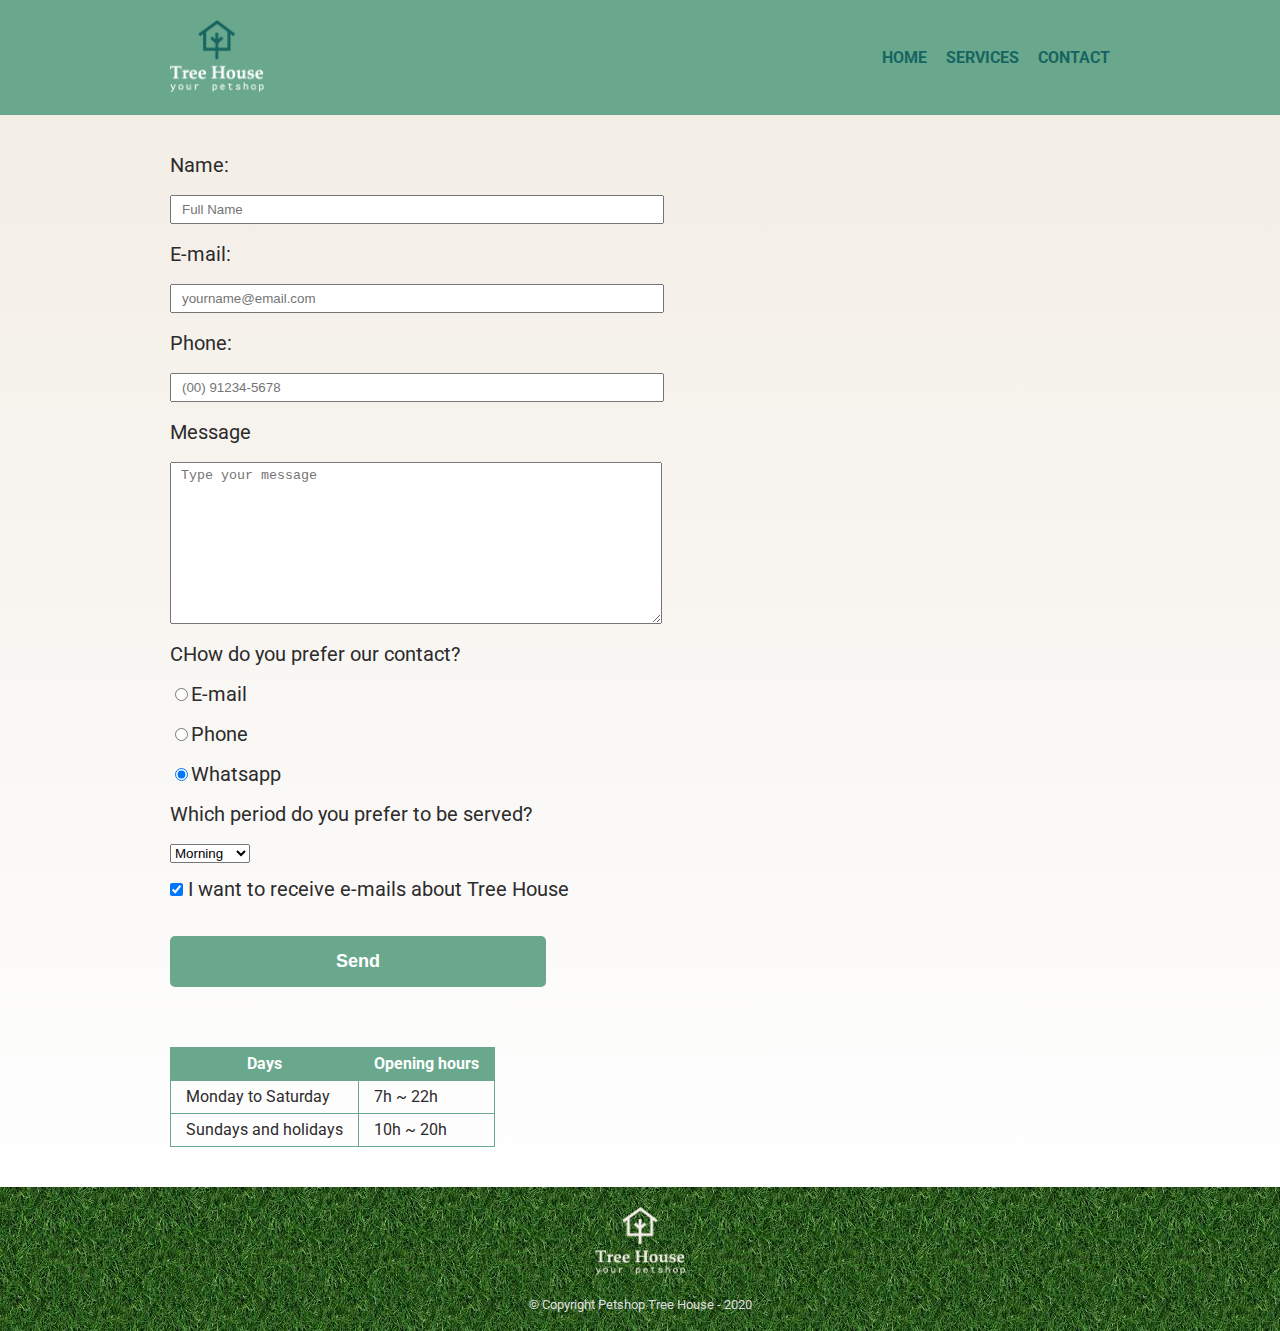
==== contact.html @ 9f29fb55 "first commit" ====
<!DOCTYPE html>
<html lang="pt-br">
    <head>
        <meta charset="UTF-8">
        <meta name="viewport" content="width=device-width">
        <title>Contact | Petshop Tree House</title>

        <link rel="icon" href="img/icon-logo.png" type="image/x-icon">
        <link rel="stylesheet" href="css/reset.css">
        <link rel="stylesheet" href="css/contact.css">

        <!-- Importando Google Fonts -->
        <link href="https://fonts.googleapis.com/css2?family=Roboto:ital,wght@0,400;0,700;1,400;1,700&display=swap" rel="stylesheet">
    </head>

    <body>
        <!-- Menu do Header -->
        <header>
            <div class="menu-home">
                <h1><img src="img/white-logo2.png" id="logo-menu-home" alt="Tree house logo, with a tree house icon outline, the petshop's name and the tagline: Your Petshop."></h1>
                <nav>
                    <ul>
                        <li><a href="index.html">Home</a></li>
                        <li><a href="services.html">Services</a></li>
                        <li><a href="contact.html">Contact</a></li>
                    </ul>
                </nav>
            </div>
        </header>

        <main>
            <!-- Preencher os dados -->
            <fieldset class="container-form">
                <form>
                    <label for="first-name-last-name">Name:</label>
                    <input type="text" id="first-name-last-name" class="input-standart" required placeholder="Full Name">

                    <label for="text-email">E-mail:</label>
                    <input type="email" id="text-email" class="input-standart" required placeholder="yourname@email.com">

                    <label for="text-phone">Phone:</label>
                    <input type="tel" id="text-phone" class="input-standart" required placeholder="(00) 91234-5678">

                    <label for="message">Message</label>
                    <textarea cols="70" rows="10" id="message" class="input-standart" required placeholder="Type your message"></textarea>

                    <!-- Tipo de contato -->
                    <fieldset>
                        <legend>CHow do you prefer our contact?</legend>
                        <label for="radio-email"><input type="radio" name="contact" value="email" id="radio-email">E-mail</label>
                        
                        <label for="radio-phone"><input type="radio" name="contact" value="phone" id="radio-phone">Phone</label>
                        
                        <label for="radio-whatsapp"><input type="radio" name="contact" value="whatsapp" id="radio-whatsapp" checked>Whatsapp</label>
                    </fieldset>

                    <!-- Selecao de horario de atendimento -->
                    <fieldset>
                        <legend>Which period do you prefer to be served?</legend>
                        <select>
                            <option>Morning</option>
                            <option>Afternoon</option>
                            <option>Evening</option>
                        </select>
                    </fieldset>

                    <!-- Notificacoes por e-mail -->
                    <label><input type="checkbox" class="checkbox" checked> I want to receive e-mails about Tree House</label>
                    <input type="submit" value="Send" class="btn-send">
                </form>
            </fieldset>

            <!-- Tabela de horarios -->
            <div class="container-table">
                <table>
                    <thead>
                        <tr>
                            <th>Days</th>
                            <th>Opening hours</th>
                        </tr>
                    </thead>
                    <tbody>
                        <tr>
                            <td>Monday to Saturday</td>
                            <td>7h ~ 22h</td>
                        </tr>
                        <tr>
                            <td>Sundays and holidays</td>
                            <td>10h ~ 20h</td>
                        </tr>
                    </tbody>
                </table>
            </div>
        </main>   

        <!-- Rodapé -->
        <footer>
            <img src="img/white-logo.png" id="logo-footer" alt="Tree house logo, with a tree house icon outline, the petshop's name and the tagline: Your Petshop.">
            <p class="copyright"> &copy; Copyright Petshop Tree House - 2020</p>
        </footer>
    </body>
</html>
---- css/contact.css ----
/* Padrao geral */
body {
    font-family: 'Roboto', sans-serif;
    color: #2d2b2c;
}

/* Cabecalho */

#logo-menu-home {
    width: 10%;
}

header {
    background: #69a88d;
    padding: 20px 0;
}

.menu-home {
    position: relative;
    width: 940px;
    margin: 0 auto;
}

nav {
    position: absolute;
    top: 40%;
    right: 0px;
}

nav li {
    display: inline;
    margin: 0 0 0 15px;
}

nav a {
    text-transform: uppercase;
    color: #176560;
    font-weight: bold;
    font-size: 16px;
    text-decoration: none;
}

nav a:hover {
    color: #e5bdb5;
    font-weight: normal;
}

/* Principal */

main {
    background: linear-gradient(#f3eee6, #fefefe);
}

.container-form {
    width: 940px;
    margin: 0 auto;
}

form {
    margin: 40px 0;
}

form label, form legend {
    display: block;
    font-size: 20px;
    margin: 0 0 20px;
}

.input-standart {
    display: block;
    margin: 0 0 20px;
    padding: 5px 10px;
    width: 50%;
}

.checkbox {
    margin: 20px 0;
}

.btn-send {
    width: 40%;
    padding: 15px 0;
    background: #69a88d;
    color: #fff;
    font-weight: bold;
    font-size: 18px;
    border: none;
    border-radius: 5px;
    transition: 0.5s all;
    cursor: pointer;
}

.btn-send:hover{
    background: #176560;
    transform: scale(1.03);
}

.container-table {
    width: 940px;
    margin: 0 auto;
}

table {
    margin: 20px 0 40px;
}

thead {
    background: #69a88d;
    color: #fff;
    font-weight: bold;
}

td, th {
    border: 1px solid #69a88d;
    padding: 8px 15px;
}

/* Rodape */

footer {
    text-align: center;
    background: url("../img/bg.jpg");
    padding: 20px 0;
}

#logo-footer {
    width: 7%;
}

.copyright {
    color: #DDDDDD;
    font-size: 13px;
    margin: 20px 0 0;
    text-align: center;
}
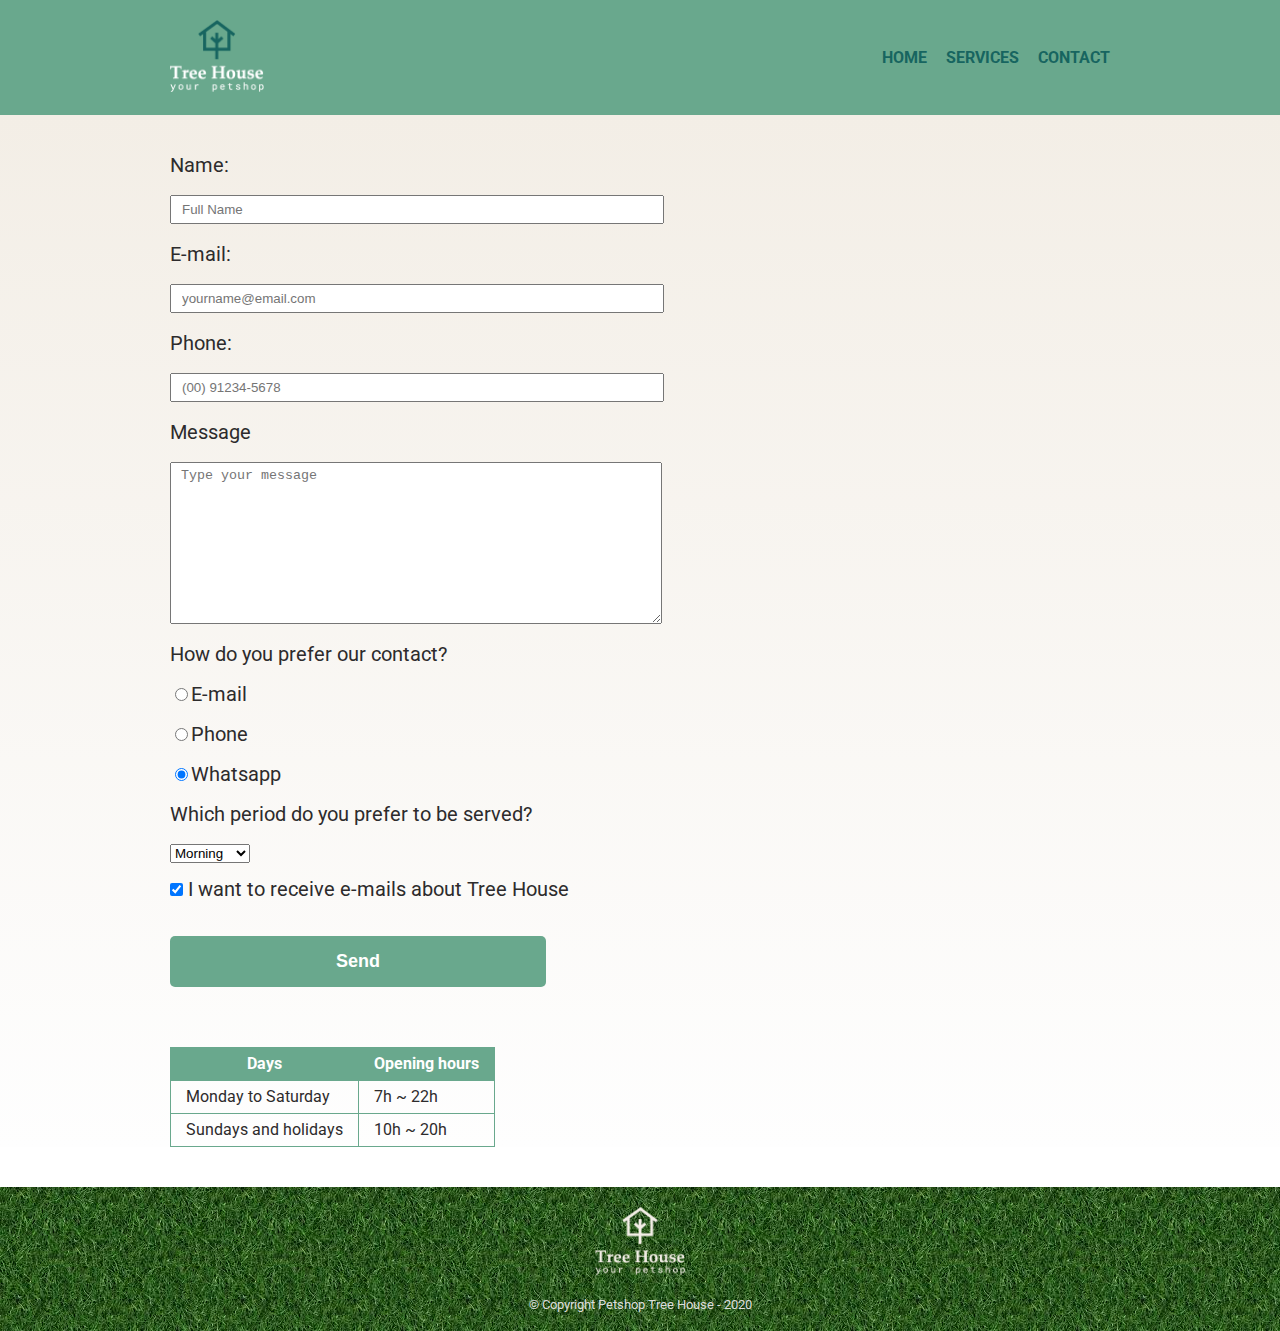
==== commit e08c6e5d: "Correcting a misspell" ====
--- a/contact.html
+++ b/contact.html
@@ -47,7 +47,7 @@
 
                     <!-- Tipo de contato -->
                     <fieldset>
-                        <legend>CHow do you prefer our contact?</legend>
+                        <legend>How do you prefer our contact?</legend>
                         <label for="radio-email"><input type="radio" name="contact" value="email" id="radio-email">E-mail</label>
                         
                         <label for="radio-phone"><input type="radio" name="contact" value="phone" id="radio-phone">Phone</label>
@@ -100,4 +100,4 @@
             <p class="copyright"> &copy; Copyright Petshop Tree House - 2020</p>
         </footer>
     </body>
-</html>+</html>
